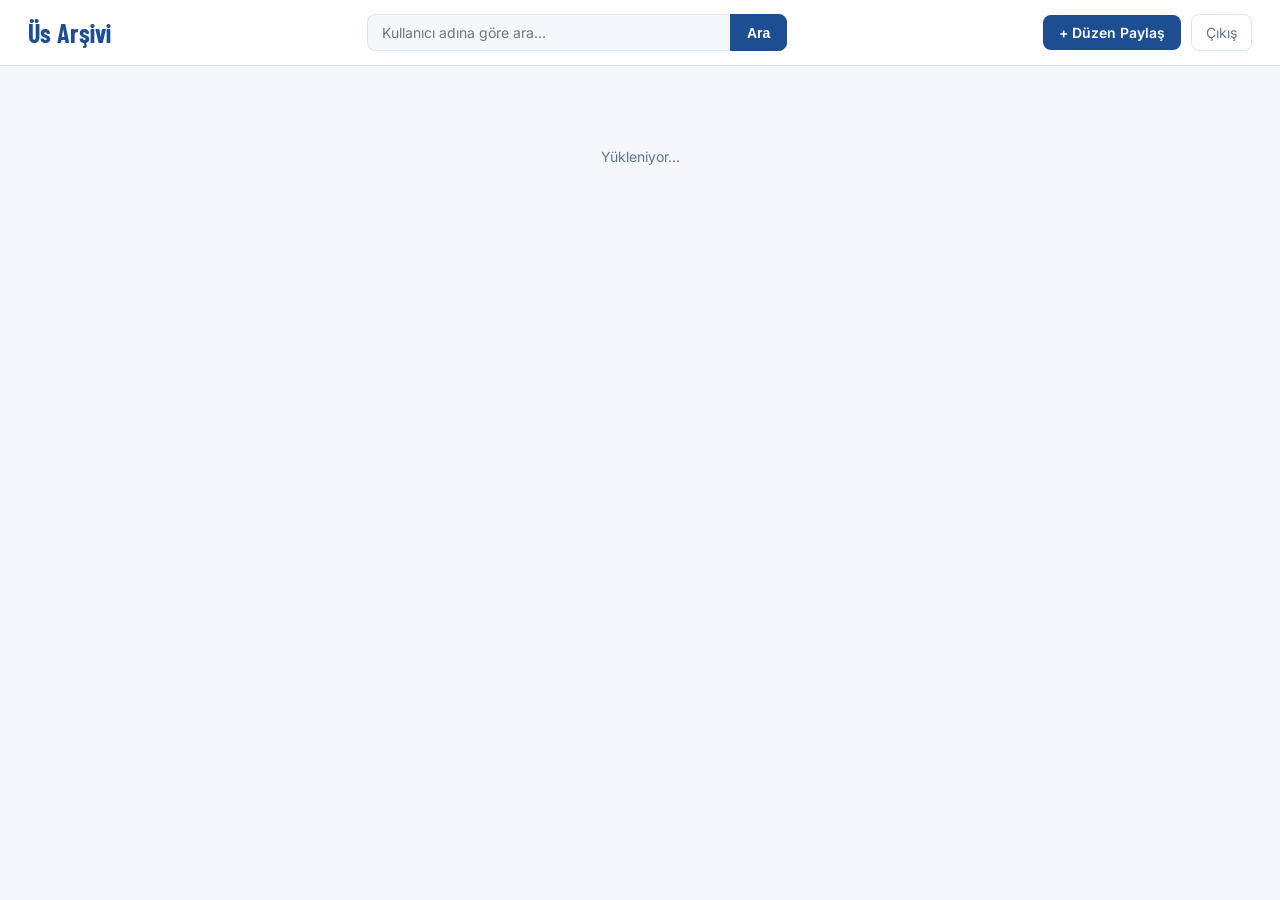
==== duzenler.html @ a1fd3749 "İlk yükleme" ====
<!DOCTYPE html>
<html lang="tr">
<head>
  <meta charset="UTF-8" />
  <meta name="viewport" content="width=device-width, initial-scale=1.0" />
  <title>Üs Arşivi</title>
  <link rel="preconnect" href="https://fonts.googleapis.com" />
  <link rel="preconnect" href="https://fonts.gstatic.com" crossorigin />
  <link href="https://fonts.googleapis.com/css2?family=Barlow+Condensed:wght@600;700&family=Inter:wght@400;500;600&display=swap" rel="stylesheet" />
  <link rel="stylesheet" href="style.css" />
</head>
<body class="feed-body">

  <header class="site-nav">
    <div class="brand">Üs Arşivi</div>

    <form class="search-form" id="searchForm">
      <input type="text" id="searchInput" placeholder="Kullanıcı adına göre ara..." />
      <button type="submit" aria-label="Ara">Ara</button>
    </form>

    <div class="nav-actions">
      <a href="paylas.html" class="btn-share">+ Düzen Paylaş</a>
      <button id="logoutBtn" class="btn-logout" type="button">Çıkış</button>
    </div>
  </header>

  <main class="feed-main">
    <section class="grid" id="basesGrid">
      <p class="grid-status">Yükleniyor...</p>
    </section>

    <nav class="pagination" id="pagination" aria-label="Sayfalar"></nav>
  </main>

  <script type="module" src="feed.js"></script>
</body>
</html>
---- style.css ----
/* ---------- Tema değişkenleri ---------- */
:root {
  --bg: #f4f8fd;
  --card-bg: #ffffff;
  --border: #dbe6f5;
  --text: #16233a;
  --text-muted: #64748b;
  --accent: #1c4e91;       /* koyu kraliyet mavisi */
  --accent-hover: #123a70;
  --accent-soft: #e8f0fc;
  --gold: #e3a13c;         /* yıldız / puan rengi */
  --error: #c04f3a;
  --radius: 10px;
  --font: "Inter", -apple-system, BlinkMacSystemFont, "Segoe UI", Roboto, Helvetica, Arial, sans-serif;
  --font-display: "Barlow Condensed", var(--font);
}

* {
  box-sizing: border-box;
}

body {
  margin: 0;
  min-height: 100vh;
  display: flex;
  align-items: center;
  justify-content: center;
  background: var(--bg);
  font-family: var(--font);
  color: var(--text);
  padding: 24px;
}

/* ---------- Kart ---------- */
.auth-card {
  width: 100%;
  max-width: 360px;
  background: var(--card-bg);
  border: 1px solid var(--border);
  border-radius: var(--radius);
  padding: 32px 28px;
  box-shadow: 0 1px 2px rgba(0, 0, 0, 0.04);
}

.auth-title {
  font-family: var(--font-display);
  font-size: 26px;
  font-weight: 700;
  margin: 0 0 20px;
  text-align: center;
  color: var(--text);
}

/* ---------- Sekmeler ---------- */
.tabs {
  display: flex;
  border: 1px solid var(--border);
  border-radius: 8px;
  overflow: hidden;
  margin-bottom: 18px;
}

.tab-btn {
  flex: 1;
  padding: 10px 0;
  border: none;
  background: transparent;
  color: var(--text-muted);
  font-size: 14px;
  font-weight: 500;
  cursor: pointer;
  transition: background 0.15s ease, color 0.15s ease;
}

.tab-btn.active {
  background: var(--accent);
  color: #fff;
}

/* ---------- Durum mesajı ---------- */
.status-msg {
  min-height: 18px;
  font-size: 13px;
  text-align: center;
  margin: 0 0 12px;
  color: var(--error);
}

.status-msg.success {
  color: var(--accent);
}

/* ---------- Form ---------- */
.auth-form {
  display: flex;
  flex-direction: column;
  gap: 6px;
}

.auth-form.hidden {
  display: none;
}

.auth-form label {
  font-size: 13px;
  color: var(--text-muted);
  margin-top: 10px;
}

.auth-form input[type="text"],
.auth-form input[type="password"] {
  padding: 10px 12px;
  border: 1px solid var(--border);
  border-radius: 8px;
  font-size: 14px;
  font-family: inherit;
  color: var(--text);
  background: var(--bg);
  outline: none;
  transition: border-color 0.15s ease;
}

.auth-form input[type="text"]:focus,
.auth-form input[type="password"]:focus {
  border-color: var(--accent);
}

.checkbox-row {
  flex-direction: row;
  align-items: center;
  gap: 8px;
  margin-top: 14px;
  font-size: 13px;
  color: var(--text);
  cursor: pointer;
}

.checkbox-row input {
  width: 15px;
  height: 15px;
  accent-color: var(--accent);
  cursor: pointer;
}

/* ---------- Buton ---------- */
.primary-btn {
  margin-top: 20px;
  padding: 11px 0;
  background: var(--accent);
  color: #fff;
  border: none;
  border-radius: 8px;
  font-size: 14px;
  font-weight: 600;
  cursor: pointer;
  transition: background 0.15s ease;
}

.primary-btn:hover {
  background: var(--accent-hover);
}

.primary-btn:disabled {
  opacity: 0.6;
  cursor: default;
}

/* ---------- Erişilebilirlik ---------- */
input:focus-visible,
button:focus-visible {
  outline: 2px solid var(--accent);
  outline-offset: 2px;
}

@media (prefers-reduced-motion: reduce) {
  * {
    transition: none !important;
  }
}

/* ============================================================
   ÜS ARŞİVİ — ana sayfa, paylaşım sayfası ortak stilleri
   ============================================================ */

.feed-body {
  display: block;
  min-height: 100vh;
  padding: 0;
  align-items: initial;
  justify-content: initial;
}

/* ---------- Üst gezinme ---------- */
.site-nav {
  display: flex;
  align-items: center;
  gap: 20px;
  padding: 14px 28px;
  background: var(--card-bg);
  border-bottom: 1px solid var(--border);
  position: sticky;
  top: 0;
  z-index: 10;
}

.brand {
  font-family: var(--font-display);
  font-size: 26px;
  font-weight: 700;
  color: var(--accent);
  letter-spacing: 0.3px;
  text-decoration: none;
  white-space: nowrap;
}

.search-form {
  flex: 1;
  display: flex;
  max-width: 420px;
  margin: 0 auto;
}

.search-form input {
  flex: 1;
  padding: 9px 14px;
  border: 1px solid var(--border);
  border-right: none;
  border-radius: 8px 0 0 8px;
  font-size: 14px;
  font-family: inherit;
  background: var(--bg);
  color: var(--text);
  outline: none;
}

.search-form input:focus {
  border-color: var(--accent);
}

.search-form button {
  padding: 0 16px;
  border: 1px solid var(--accent);
  background: var(--accent);
  color: #fff;
  border-radius: 0 8px 8px 0;
  font-size: 14px;
  font-weight: 600;
  cursor: pointer;
}

.search-form button:hover {
  background: var(--accent-hover);
}

.nav-actions {
  display: flex;
  align-items: center;
  gap: 10px;
  white-space: nowrap;
}

.btn-share {
  padding: 9px 16px;
  background: var(--accent);
  color: #fff;
  border-radius: 8px;
  font-size: 14px;
  font-weight: 600;
  text-decoration: none;
  transition: background 0.15s ease;
}

.btn-share:hover {
  background: var(--accent-hover);
}

.btn-logout {
  padding: 9px 14px;
  background: transparent;
  color: var(--text-muted);
  border: 1px solid var(--border);
  border-radius: 8px;
  font-size: 14px;
  font-family: inherit;
  text-decoration: none;
  cursor: pointer;
  transition: border-color 0.15s ease, color 0.15s ease;
}

.btn-logout:hover {
  border-color: var(--accent);
  color: var(--accent);
}

/* ---------- Grid: 2 sütun x 5 satır ---------- */
.feed-main {
  max-width: 920px;
  margin: 0 auto;
  padding: 28px 20px 60px;
}

.grid {
  display: grid;
  grid-template-columns: repeat(2, 1fr);
  gap: 20px;
}

.grid-status {
  grid-column: 1 / -1;
  text-align: center;
  color: var(--text-muted);
  font-size: 14px;
  padding: 40px 0;
}

@media (max-width: 640px) {
  .grid {
    grid-template-columns: 1fr;
  }
  .site-nav {
    flex-wrap: wrap;
    padding: 12px 16px;
  }
  .search-form {
    order: 3;
    max-width: none;
    width: 100%;
  }
}

/* ---------- Düzen kartı ---------- */
.base-card {
  background: var(--card-bg);
  border: 1px solid var(--border);
  border-radius: var(--radius);
  overflow: hidden;
  display: flex;
  flex-direction: column;
  transition: box-shadow 0.15s ease, transform 0.15s ease;
}

.base-card:hover {
  box-shadow: 0 4px 16px rgba(28, 78, 145, 0.1);
  transform: translateY(-2px);
}

.base-image-wrap {
  position: relative;
  aspect-ratio: 16 / 10;
  background: var(--accent-soft);
}

.base-image-wrap img {
  width: 100%;
  height: 100%;
  object-fit: cover;
  display: block;
}

.rating-badge {
  position: absolute;
  top: 10px;
  right: 10px;
  background: rgba(22, 35, 58, 0.85);
  color: #fff;
  font-size: 12px;
  font-weight: 600;
  padding: 4px 9px;
  border-radius: 999px;
  backdrop-filter: blur(2px);
}

.base-link {
  display: block;
  padding: 10px 14px;
  font-size: 13px;
  font-weight: 600;
  color: var(--accent);
  text-decoration: none;
  border-bottom: 1px solid var(--border);
  background: var(--accent-soft);
}

.base-link:hover {
  text-decoration: underline;
}

.base-meta {
  padding: 10px 14px 14px;
  display: flex;
  flex-direction: column;
  gap: 8px;
}

.base-user {
  font-size: 14px;
  font-weight: 600;
  color: var(--text);
}

.base-user small {
  font-weight: 400;
  color: var(--text-muted);
}

.star-input {
  display: flex;
  gap: 2px;
}

.star-input .star {
  background: none;
  border: none;
  font-size: 18px;
  color: var(--border);
  cursor: pointer;
  padding: 0;
  line-height: 1;
  transition: color 0.1s ease;
}

.star-input .star.filled,
.star-input .star:hover,
.star-input .star:hover ~ .star {
  color: var(--gold);
}

/* ---------- Sayfalama ---------- */
.pagination {
  display: flex;
  justify-content: center;
  flex-wrap: wrap;
  gap: 6px;
  margin-top: 32px;
}

.pagination button {
  min-width: 36px;
  padding: 8px 10px;
  border: 1px solid var(--border);
  background: var(--card-bg);
  color: var(--text);
  border-radius: 8px;
  font-size: 13px;
  font-family: inherit;
  cursor: pointer;
}

.pagination button.active {
  background: var(--accent);
  border-color: var(--accent);
  color: #fff;
}

.pagination button:disabled {
  opacity: 0.4;
  cursor: default;
}

.pagination button:not(:disabled):not(.active):hover {
  border-color: var(--accent);
  color: var(--accent);
}

/* ---------- Paylaşım sayfası ---------- */
.share-main {
  display: flex;
  justify-content: center;
  padding: 48px 20px;
}

.share-card {
  width: 100%;
  max-width: 400px;
  background: var(--card-bg);
  border: 1px solid var(--border);
  border-radius: var(--radius);
  padding: 32px 28px;
}

.share-hint {
  text-align: center;
  color: var(--text-muted);
  font-size: 13px;
  margin: -10px 0 18px;
}

.image-preview {
  margin-top: 10px;
  width: 100%;
  aspect-ratio: 16 / 10;
  object-fit: cover;
  border-radius: 8px;
  border: 1px solid var(--border);
}

.image-preview.hidden {
  display: none;
}
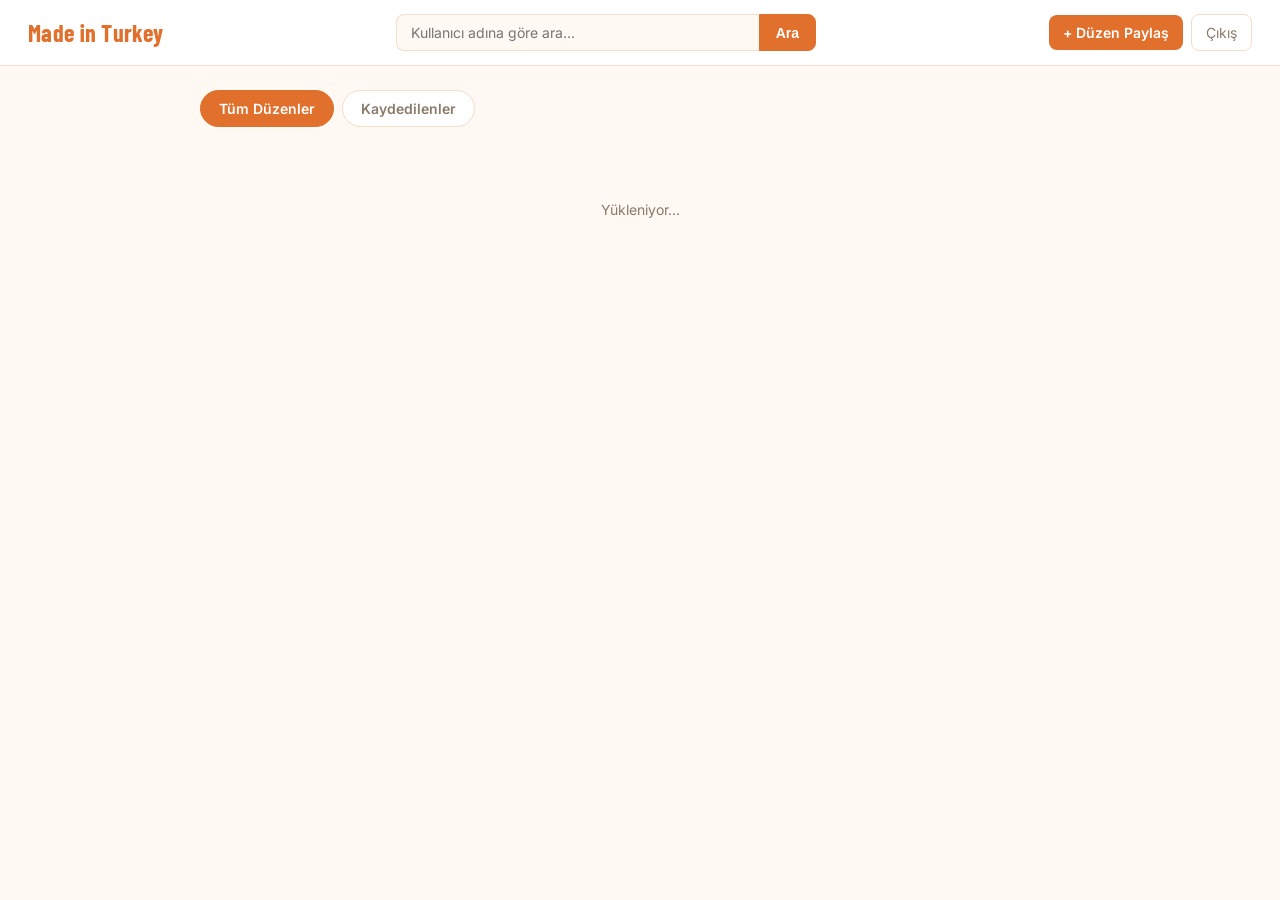
==== commit 8ab334af: "kaydedilenler eklendi" ====
--- a/duzenler.html
+++ b/duzenler.html
@@ -12,7 +12,7 @@
 <body class="feed-body">
 
   <header class="site-nav">
-    <div class="brand">Üs Arşivi</div>
+    <div class="brand">Made in Turkey</div>
 
     <form class="search-form" id="searchForm">
       <input type="text" id="searchInput" placeholder="Kullanıcı adına göre ara..." />
@@ -26,6 +26,11 @@
   </header>
 
   <main class="feed-main">
+    <div class="view-tabs">
+      <button type="button" class="view-tab active" id="tabAll">Tüm Düzenler</button>
+      <button type="button" class="view-tab" id="tabSaved">Kaydedilenler</button>
+    </div>
+
     <section class="grid" id="basesGrid">
       <p class="grid-status">Yükleniyor...</p>
     </section>
--- a/style.css
+++ b/style.css
@@ -1,15 +1,15 @@
 /* ---------- Tema değişkenleri ---------- */
 :root {
-  --bg: #f4f8fd;
+  --bg: #fff8f3;
   --card-bg: #ffffff;
-  --border: #dbe6f5;
-  --text: #16233a;
-  --text-muted: #64748b;
-  --accent: #1c4e91;       /* koyu kraliyet mavisi */
-  --accent-hover: #123a70;
-  --accent-soft: #e8f0fc;
-  --gold: #e3a13c;         /* yıldız / puan rengi */
-  --error: #c04f3a;
+  --border: #f4ddc9;
+  --text: #2b2117;
+  --text-muted: #8a7a6a;
+  --accent: #e0702b;       /* sıcak turuncu */
+  --accent-hover: #c15a1c;
+  --accent-soft: #fdece0;
+  --gold: #e3a13c;         /* yıldız rengi */
+  --error: #c0392b;
   --radius: 10px;
   --font: "Inter", -apple-system, BlinkMacSystemFont, "Segoe UI", Roboto, Helvetica, Arial, sans-serif;
   --font-display: "Barlow Condensed", var(--font);
@@ -31,7 +31,7 @@
   padding: 24px;
 }
 
-/* ---------- Kart ---------- */
+/* ---------- Kart (giriş/kayıt) ---------- */
 .auth-card {
   width: 100%;
   max-width: 360px;
@@ -51,7 +51,7 @@
   color: var(--text);
 }
 
-/* ---------- Sekmeler ---------- */
+/* ---------- Sekmeler (giriş/kayıt) ---------- */
 .tabs {
   display: flex;
   border: 1px solid var(--border);
@@ -108,7 +108,9 @@
 }
 
 .auth-form input[type="text"],
-.auth-form input[type="password"] {
+.auth-form input[type="password"],
+.auth-form input[type="url"],
+.auth-form input[type="file"] {
   padding: 10px 12px;
   border: 1px solid var(--border);
   border-radius: 8px;
@@ -121,7 +123,8 @@
 }
 
 .auth-form input[type="text"]:focus,
-.auth-form input[type="password"]:focus {
+.auth-form input[type="password"]:focus,
+.auth-form input[type="url"]:focus {
   border-color: var(--accent);
 }
 
@@ -167,7 +170,8 @@
 
 /* ---------- Erişilebilirlik ---------- */
 input:focus-visible,
-button:focus-visible {
+button:focus-visible,
+a:focus-visible {
   outline: 2px solid var(--accent);
   outline-offset: 2px;
 }
@@ -179,7 +183,7 @@
 }
 
 /* ============================================================
-   ÜS ARŞİVİ — ana sayfa, paylaşım sayfası ortak stilleri
+   MADE IN TURKEY — ana sayfa, paylaşım sayfası ortak stilleri
    ============================================================ */
 
 .feed-body {
@@ -194,7 +198,7 @@
 .site-nav {
   display: flex;
   align-items: center;
-  gap: 20px;
+  gap: 16px;
   padding: 14px 28px;
   background: var(--card-bg);
   border-bottom: 1px solid var(--border);
@@ -205,23 +209,26 @@
 
 .brand {
   font-family: var(--font-display);
-  font-size: 26px;
+  font-size: 24px;
   font-weight: 700;
   color: var(--accent);
   letter-spacing: 0.3px;
   text-decoration: none;
   white-space: nowrap;
+  flex-shrink: 0;
 }
 
 .search-form {
   flex: 1;
   display: flex;
+  min-width: 0;
   max-width: 420px;
   margin: 0 auto;
 }
 
 .search-form input {
   flex: 1;
+  min-width: 0;
   padding: 9px 14px;
   border: 1px solid var(--border);
   border-right: none;
@@ -246,6 +253,7 @@
   font-size: 14px;
   font-weight: 600;
   cursor: pointer;
+  flex-shrink: 0;
 }
 
 .search-form button:hover {
@@ -255,12 +263,13 @@
 .nav-actions {
   display: flex;
   align-items: center;
-  gap: 10px;
+  gap: 8px;
   white-space: nowrap;
+  flex-shrink: 0;
 }
 
 .btn-share {
-  padding: 9px 16px;
+  padding: 9px 14px;
   background: var(--accent);
   color: #fff;
   border-radius: 8px;
@@ -288,6 +297,37 @@
 }
 
 .btn-logout:hover {
+  border-color: var(--accent);
+  color: var(--accent);
+}
+
+/* ---------- Görünüm sekmeleri (Tüm Düzenler / Kaydedilenler) ---------- */
+.view-tabs {
+  display: flex;
+  gap: 8px;
+  margin-bottom: 20px;
+}
+
+.view-tab {
+  padding: 9px 18px;
+  border: 1px solid var(--border);
+  background: var(--card-bg);
+  color: var(--text-muted);
+  border-radius: 999px;
+  font-size: 14px;
+  font-weight: 600;
+  font-family: inherit;
+  cursor: pointer;
+  transition: background 0.15s ease, color 0.15s ease, border-color 0.15s ease;
+}
+
+.view-tab.active {
+  background: var(--accent);
+  border-color: var(--accent);
+  color: #fff;
+}
+
+.view-tab:not(.active):hover {
   border-color: var(--accent);
   color: var(--accent);
 }
@@ -296,7 +336,7 @@
 .feed-main {
   max-width: 920px;
   margin: 0 auto;
-  padding: 28px 20px 60px;
+  padding: 24px 20px 60px;
 }
 
 .grid {
@@ -310,22 +350,7 @@
   text-align: center;
   color: var(--text-muted);
   font-size: 14px;
-  padding: 40px 0;
-}
-
-@media (max-width: 640px) {
-  .grid {
-    grid-template-columns: 1fr;
-  }
-  .site-nav {
-    flex-wrap: wrap;
-    padding: 12px 16px;
-  }
-  .search-form {
-    order: 3;
-    max-width: none;
-    width: 100%;
-  }
+  padding: 40px 16px;
 }
 
 /* ---------- Düzen kartı ---------- */
@@ -336,11 +361,12 @@
   overflow: hidden;
   display: flex;
   flex-direction: column;
+  min-width: 0;
   transition: box-shadow 0.15s ease, transform 0.15s ease;
 }
 
 .base-card:hover {
-  box-shadow: 0 4px 16px rgba(28, 78, 145, 0.1);
+  box-shadow: 0 4px 16px rgba(224, 112, 43, 0.14);
   transform: translateY(-2px);
 }
 
@@ -361,7 +387,7 @@
   position: absolute;
   top: 10px;
   right: 10px;
-  background: rgba(22, 35, 58, 0.85);
+  background: rgba(43, 33, 23, 0.82);
   color: #fff;
   font-size: 12px;
   font-weight: 600;
@@ -379,6 +405,9 @@
   text-decoration: none;
   border-bottom: 1px solid var(--border);
   background: var(--accent-soft);
+  overflow: hidden;
+  text-overflow: ellipsis;
+  white-space: nowrap;
 }
 
 .base-link:hover {
@@ -386,21 +415,59 @@
 }
 
 .base-meta {
-  padding: 10px 14px 14px;
+  padding: 10px 12px 14px;
   display: flex;
   flex-direction: column;
   gap: 8px;
 }
 
+.meta-top {
+  display: flex;
+  align-items: center;
+  justify-content: space-between;
+  gap: 8px;
+}
+
 .base-user {
   font-size: 14px;
   font-weight: 600;
   color: var(--text);
+  min-width: 0;
+  overflow: hidden;
+  text-overflow: ellipsis;
+  white-space: nowrap;
 }
 
 .base-user small {
   font-weight: 400;
   color: var(--text-muted);
+}
+
+.save-btn {
+  flex-shrink: 0;
+  display: inline-flex;
+  align-items: center;
+  gap: 4px;
+  padding: 5px 9px;
+  border: 1px solid var(--border);
+  background: var(--bg);
+  color: var(--text-muted);
+  border-radius: 999px;
+  font-size: 13px;
+  font-family: inherit;
+  cursor: pointer;
+  transition: background 0.15s ease, color 0.15s ease, border-color 0.15s ease;
+}
+
+.save-btn:hover {
+  border-color: var(--accent);
+  color: var(--accent);
+}
+
+.save-btn.saved {
+  background: var(--accent);
+  border-color: var(--accent);
+  color: #fff;
 }
 
 .star-input {
@@ -497,3 +564,100 @@
 .image-preview.hidden {
   display: none;
 }
+
+/* ============================================================
+   MOBİL UYUM
+   ============================================================ */
+
+@media (max-width: 640px) {
+  body {
+    padding: 16px;
+  }
+
+  .auth-card {
+    padding: 26px 20px;
+  }
+
+  /* Üst gezinme iki satıra düşer: marka + eylemler / arama */
+  .site-nav {
+    flex-wrap: wrap;
+    padding: 12px 16px;
+    gap: 10px;
+  }
+
+  .brand {
+    font-size: 19px;
+  }
+
+  .nav-actions {
+    margin-left: auto;
+    gap: 6px;
+  }
+
+  .btn-share,
+  .btn-logout {
+    padding: 8px 11px;
+    font-size: 13px;
+  }
+
+  .search-form {
+    order: 3;
+    max-width: none;
+    width: 100%;
+  }
+
+  .feed-main {
+    padding: 18px 14px 48px;
+  }
+
+  .view-tabs {
+    gap: 6px;
+  }
+
+  .view-tab {
+    flex: 1;
+    padding: 9px 10px;
+    font-size: 13px;
+    text-align: center;
+  }
+
+  /* Kartlar tek sütuna düşer */
+  .grid {
+    grid-template-columns: 1fr;
+    gap: 16px;
+  }
+
+  .base-user {
+    font-size: 13px;
+  }
+
+  .star-input .star {
+    font-size: 20px; /* mobilde dokunması kolay olsun */
+  }
+
+  .save-btn {
+    padding: 6px 10px;
+    font-size: 12px;
+  }
+
+  .pagination button {
+    min-width: 32px;
+    padding: 7px 9px;
+    font-size: 12px;
+  }
+
+  .share-card {
+    padding: 24px 18px;
+  }
+}
+
+@media (max-width: 380px) {
+  .brand {
+    font-size: 17px;
+  }
+
+  .btn-share span,
+  .btn-logout span {
+    display: none;
+  }
+}
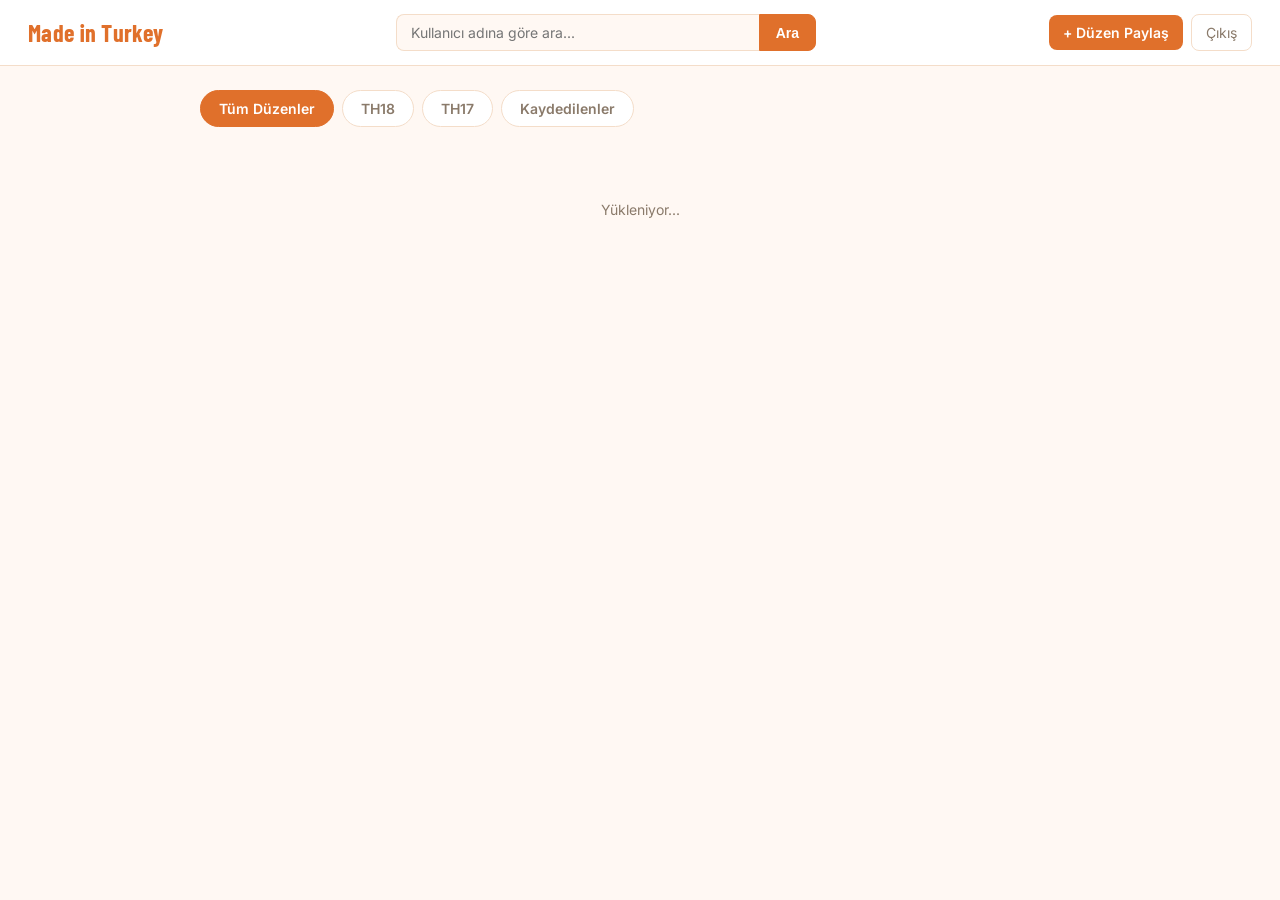
==== commit 41c86692: "Anasayfa tasarımı güncellendi" ====
--- a/duzenler.html
+++ b/duzenler.html
@@ -28,6 +28,8 @@
   <main class="feed-main">
     <div class="view-tabs">
       <button type="button" class="view-tab active" id="tabAll">Tüm Düzenler</button>
+      <button type="button" class="view-tab" id="tabTh18" data-th="18">TH18</button>
+      <button type="button" class="view-tab" id="tabTh17" data-th="17">TH17</button>
       <button type="button" class="view-tab" id="tabSaved">Kaydedilenler</button>
     </div>
 
--- a/style.css
+++ b/style.css
@@ -383,6 +383,19 @@
   display: block;
 }
 
+.th-badge {
+  position: absolute;
+  top: 10px;
+  left: 10px;
+  background: var(--accent);
+  color: #fff;
+  font-size: 12px;
+  font-weight: 700;
+  padding: 4px 9px;
+  border-radius: 999px;
+  letter-spacing: 0.3px;
+}
+
 .rating-badge {
   position: absolute;
   top: 10px;
@@ -565,6 +578,38 @@
   display: none;
 }
 
+/* ---------- Belediye binası seçimi (paylaşım formu) ---------- */
+.th-select {
+  display: flex;
+  gap: 8px;
+  margin-top: 4px;
+}
+
+.th-btn {
+  flex: 1;
+  padding: 10px 0;
+  border: 1px solid var(--border);
+  background: var(--bg);
+  color: var(--text-muted);
+  border-radius: 8px;
+  font-size: 14px;
+  font-weight: 600;
+  font-family: inherit;
+  cursor: pointer;
+  transition: background 0.15s ease, color 0.15s ease, border-color 0.15s ease;
+}
+
+.th-btn.active {
+  background: var(--accent);
+  border-color: var(--accent);
+  color: #fff;
+}
+
+.th-btn:not(.active):hover {
+  border-color: var(--accent);
+  color: var(--accent);
+}
+
 /* ============================================================
    MOBİL UYUM
    ============================================================ */
@@ -612,12 +657,13 @@
 
   .view-tabs {
     gap: 6px;
+    flex-wrap: wrap;
   }
 
   .view-tab {
-    flex: 1;
-    padding: 9px 10px;
-    font-size: 13px;
+    flex: 1 1 calc(50% - 6px);
+    padding: 9px 6px;
+    font-size: 12.5px;
     text-align: center;
   }
 
